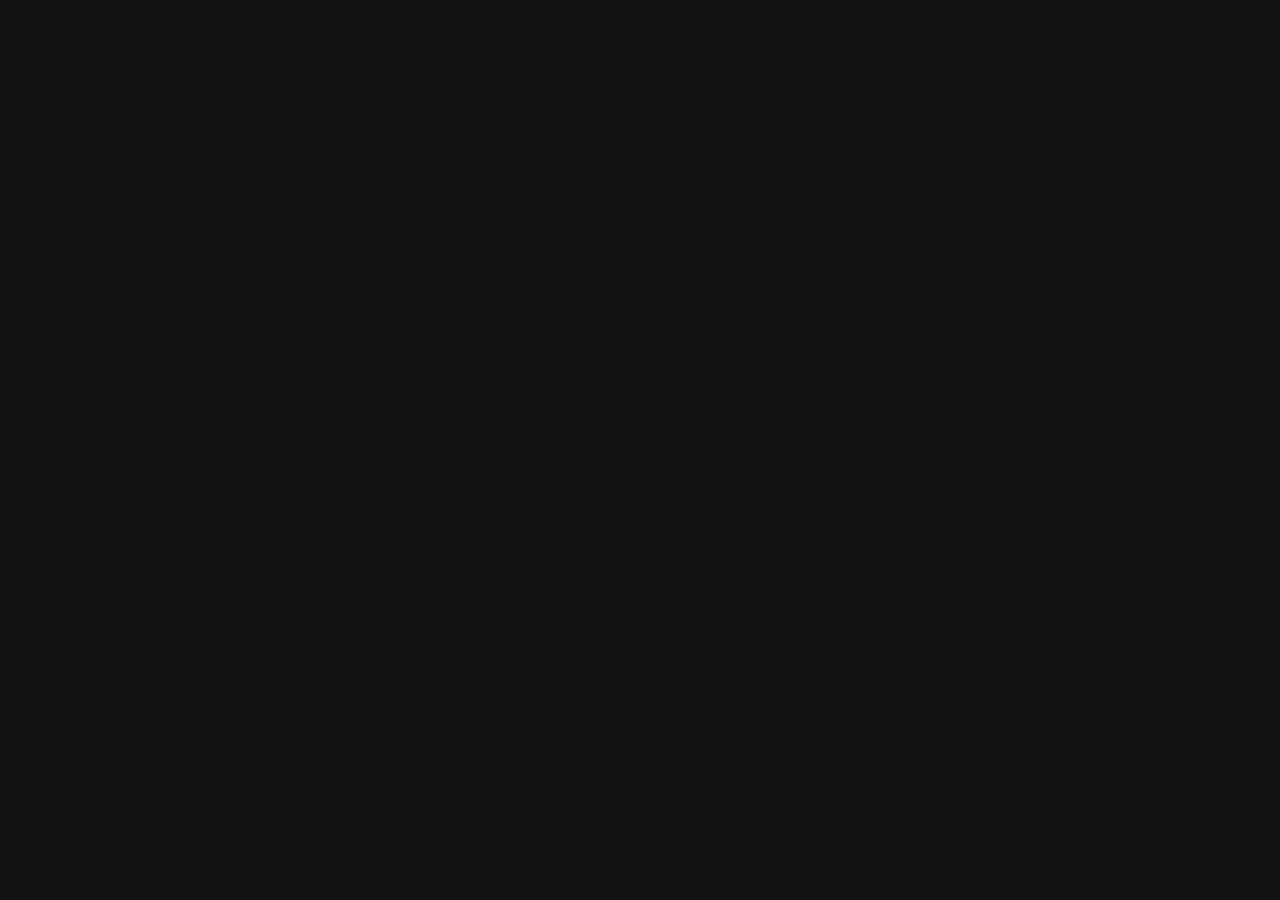
==== index.html @ fad19578 "init" ====
<!DOCTYPE html>
<html lang="en">
<head>
    <meta charset="UTF-8">
    <meta name="viewport" content="width=device-width, initial-scale=1.0">
    <meta http-equiv="X-UA-Compatible" content="ie=edge">
    <link rel="stylesheet" href="https://use.fontawesome.com/releases/v5.4.1/css/all.css" integrity="sha384-5sAR7xN1Nv6T6+dT2mhtzEpVJvfS3NScPQTrOxhwjIuvcA67KV2R5Jz6kr4abQsz" crossorigin="anonymous">
    <link rel="stylesheet" href="style.css">
    <title>H4Z</title>
</head>
<body>
  
</body>
</html>
---- style.css ----
@import url('https://fonts.googleapis.com/css?family=Roboto');

.grid-2{
  display: grid;
  grid-template-columns: repeat(2,1fr);
}

body{
  margin: 0;
  padding: 0;
  font-family: 'Roboto', sans-serif;
  background-color: #101214;
  color: #7A7C80;
}
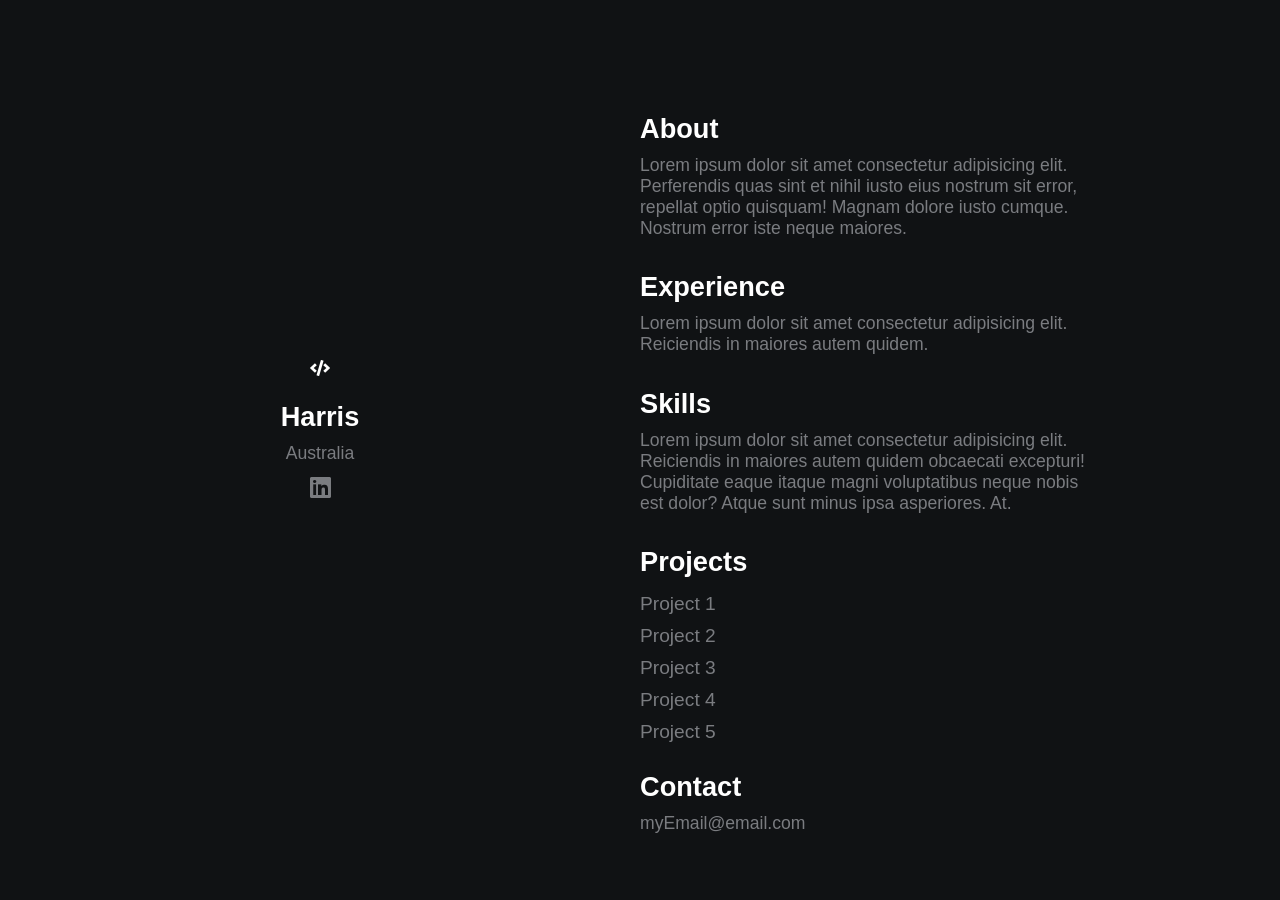
==== commit 2e0eb8ad: "updated" ====
--- a/index.html
+++ b/index.html
@@ -9,6 +9,29 @@
     <title>H4Z</title>
 </head>
 <body>
-  
+  <div class="grid-2">
+    <div class="section-1">
+      <i class="fas fa-code fa-5z white"></i>
+      <h2>Harris</h2>
+      <p>Australia</p>
+      <a href="https://www.linkedin.com/in/harrisvandenberg/"><i class="fab fa-linkedin"></i></a>
+    </div>
+    <div class="section-2">
+      <h2>About</h2>
+      <p>Lorem ipsum dolor sit amet consectetur adipisicing elit. Perferendis quas sint et nihil iusto eius nostrum sit error, repellat optio quisquam! Magnam dolore iusto cumque. Nostrum error iste neque maiores.</p>
+      <h2>Experience</h2>
+      <p>Lorem ipsum dolor sit amet consectetur adipisicing elit. Reiciendis in maiores autem quidem.</p>
+      <h2>Skills</h2>
+      <p>Lorem ipsum dolor sit amet consectetur adipisicing elit. Reiciendis in maiores autem quidem obcaecati excepturi! Cupiditate eaque itaque magni voluptatibus neque nobis est dolor? Atque sunt minus ipsa asperiores. At.</p>
+      <h2>Projects</h2>
+      <a href="#">Project 1</a>
+      <a href="#">Project 2</a>
+      <a href="#">Project 3</a>
+      <a href="#">Project 4</a>
+      <a href="#">Project 5</a>
+      <h2>Contact</h2>
+      <p>myEmail@email.com</p>
+    </div>
+  </div>
 </body>
 </html>
--- a/style.css
+++ b/style.css
@@ -1,14 +1,104 @@
+/* global */
 @import url('https://fonts.googleapis.com/css?family=Roboto');
 
 .grid-2{
-  display: grid;
-  grid-template-columns: repeat(2,1fr);
+    display: grid;
+    grid-template-columns: repeat(2,1fr);
 }
 
 body{
-  margin: 0;
-  padding: 0;
-  font-family: 'Roboto', sans-serif;
-  background-color: #101214;
-  color: #7A7C80;
+    margin: 0;
+    padding: 0;
+    font-family: 'Roboto', sans-serif;
+    background-color: #101214;
+    color: #7A7C80;
+
 }
+
+h2,.white{
+    color: #fff;
+}
+
+a{
+    color: #7A7C80;
+    text-decoration: none;
+}
+/* section 1 */
+.section-1{
+    padding-top: 40vh;
+    text-align: center;
+}
+
+.section-1 p{
+    font-size: 1.1rem;
+    padding-bottom: 10px;
+    margin:0;
+}
+
+.section-1 h2{
+    font-size: 1.7rem;
+    margin-bottom: 10px;
+}
+
+.section-1 a{
+    font-size: 1.5rem;
+    padding: 10px;
+}
+/* section 2 */
+.section-2{
+    padding-top: 10vh;
+    width: 70%;
+}
+
+.section-2 h2{
+    font-size: 1.7rem;
+    margin-bottom: 10px;
+}
+
+.section-2 p{
+    font-size: 1.1rem;
+    padding-bottom: 10px;
+    margin:0;
+}
+
+.section-2 a{
+    display: block;
+    padding: 5px;
+    font-size: 1.2rem;
+    padding-left: 0;
+    width: 100px;
+}
+/* animations / utilities */
+.section-2 a:hover{
+    font-size: 1.3rem;
+    color: #fff;
+    cursor: pointer;
+    transition: 0.2s;
+}
+
+.section-1 a:hover{
+    color: #fff;
+    cursor: pointer;
+    transition: 0.3s;
+}
+
+.white:hover{
+    position: relative;
+    padding-left: 10px;
+}
+
+/* media queres */
+@media(max-width:780px){
+    .grid-2{
+        grid-template-columns: 1fr;
+    }
+    .section-1{
+        padding:0;
+        padding-top: 5rem;
+    }
+    .section-2{
+        padding: 0;
+        padding-left: 1.5rem;
+        padding-top: 2rem;
+    }
+}
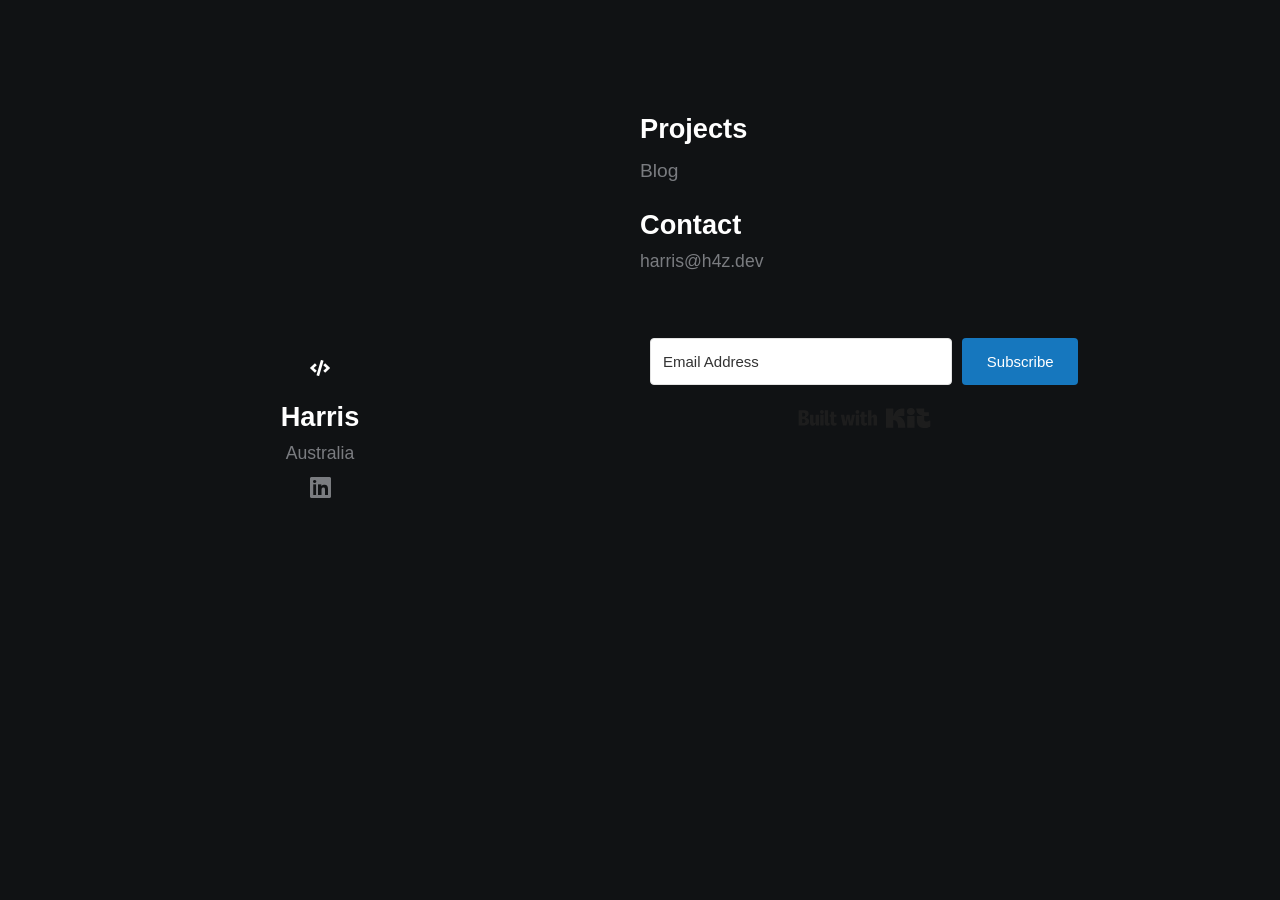
==== commit 2a976bb5: "updated" ====
--- a/index.html
+++ b/index.html
@@ -17,21 +17,17 @@
       <a href="https://www.linkedin.com/in/harrisvandenberg/"><i class="fab fa-linkedin"></i></a>
     </div>
     <div class="section-2">
-      <h2>About</h2>
-      <p>Lorem ipsum dolor sit amet consectetur adipisicing elit. Perferendis quas sint et nihil iusto eius nostrum sit error, repellat optio quisquam! Magnam dolore iusto cumque. Nostrum error iste neque maiores.</p>
+      <!--<h2>About</h2>
+      <p></p>
       <h2>Experience</h2>
       <p>Lorem ipsum dolor sit amet consectetur adipisicing elit. Reiciendis in maiores autem quidem.</p>
       <h2>Skills</h2>
-      <p>Lorem ipsum dolor sit amet consectetur adipisicing elit. Reiciendis in maiores autem quidem obcaecati excepturi! Cupiditate eaque itaque magni voluptatibus neque nobis est dolor? Atque sunt minus ipsa asperiores. At.</p>
+      <p> </p> -->
       <h2>Projects</h2>
-      <a href="#">Project 1</a>
-      <a href="#">Project 2</a>
-      <a href="#">Project 3</a>
-      <a href="#">Project 4</a>
-      <a href="#">Project 5</a>
+      <a href="https://blog.h4z.dev"><i class="fab fa-pencil"></i>Blog</a>
       <h2>Contact</h2>
-      <p>myEmail@email.com</p>
-    </div>
+      <p>harris@h4z.dev</p>
+      <form action="https://app.kit.com/forms/8680327/subscriptions" class="seva-form formkit-form" method="post" data-sv-form="8680327" data-uid="2db539d776" data-format="inline" data-version="5" data-options="{&quot;settings&quot;:{&quot;after_subscribe&quot;:{&quot;action&quot;:&quot;message&quot;,&quot;success_message&quot;:&quot;Success! Now check your email to confirm your subscription.&quot;,&quot;redirect_url&quot;:&quot;&quot;},&quot;analytics&quot;:{&quot;google&quot;:null,&quot;fathom&quot;:null,&quot;facebook&quot;:null,&quot;segment&quot;:null,&quot;pinterest&quot;:null,&quot;sparkloop&quot;:null,&quot;googletagmanager&quot;:null},&quot;modal&quot;:{&quot;trigger&quot;:&quot;timer&quot;,&quot;scroll_percentage&quot;:null,&quot;timer&quot;:5,&quot;devices&quot;:&quot;all&quot;,&quot;show_once_every&quot;:15},&quot;powered_by&quot;:{&quot;show&quot;:true,&quot;url&quot;:&quot;https://kit.com/features/forms?utm_campaign=poweredby&amp;utm_content=form&amp;utm_medium=referral&amp;utm_source=dynamic&quot;},&quot;recaptcha&quot;:{&quot;enabled&quot;:false},&quot;return_visitor&quot;:{&quot;action&quot;:&quot;show&quot;,&quot;custom_content&quot;:&quot;&quot;},&quot;slide_in&quot;:{&quot;display_in&quot;:&quot;bottom_right&quot;,&quot;trigger&quot;:&quot;timer&quot;,&quot;scroll_percentage&quot;:null,&quot;timer&quot;:5,&quot;devices&quot;:&quot;all&quot;,&quot;show_once_every&quot;:15},&quot;sticky_bar&quot;:{&quot;display_in&quot;:&quot;top&quot;,&quot;trigger&quot;:&quot;timer&quot;,&quot;scroll_percentage&quot;:null,&quot;timer&quot;:5,&quot;devices&quot;:&quot;all&quot;,&quot;show_once_every&quot;:15}},&quot;version&quot;:&quot;5&quot;}" min-width="400 500 600 700 800"><div data-style="clean"><ul class="formkit-alert formkit-alert-error" data-element="errors" data-group="alert"></ul><div data-element="fields" data-stacked="false" class="seva-fields formkit-fields"><div class="formkit-field"><input class="formkit-input" name="email_address" style="color: rgb(0, 0, 0); border-color: rgb(227, 227, 227); border-radius: 4px; font-weight: 400;" aria-label="Email Address" placeholder="Email Address" required="" type="email"></div><button data-element="submit" class="formkit-submit formkit-submit" style="color: rgb(255, 255, 255); background-color: rgb(22, 119, 190); border-radius: 4px; font-weight: 400;"><div class="formkit-spinner"><div></div><div></div><div></div></div><span class="">Subscribe</span></button></div><div class="formkit-powered-by-convertkit-container"><a href="https://kit.com/features/forms?utm_campaign=poweredby&amp;utm_content=form&amp;utm_medium=referral&amp;utm_source=dynamic" data-element="powered-by" class="formkit-powered-by-convertkit" data-variant="dark" target="_blank" rel="nofollow">Built with Kit</a></div></div><style>.formkit-form[data-uid="2db539d776"] *{box-sizing:border-box;}.formkit-form[data-uid="2db539d776"]{-webkit-font-smoothing:antialiased;-moz-osx-font-smoothing:grayscale;}.formkit-form[data-uid="2db539d776"] legend{border:none;font-size:inherit;margin-bottom:10px;padding:0;position:relative;display:table;}.formkit-form[data-uid="2db539d776"] fieldset{border:0;padding:0.01em 0 0 0;margin:0;min-width:0;}.formkit-form[data-uid="2db539d776"] body:not(:-moz-handler-blocked) fieldset{display:table-cell;}.formkit-form[data-uid="2db539d776"] h1,.formkit-form[data-uid="2db539d776"] h2,.formkit-form[data-uid="2db539d776"] h3,.formkit-form[data-uid="2db539d776"] h4,.formkit-form[data-uid="2db539d776"] h5,.formkit-form[data-uid="2db539d776"] h6{color:inherit;font-size:inherit;font-weight:inherit;}.formkit-form[data-uid="2db539d776"] h2{font-size:1.5em;margin:1em 0;}.formkit-form[data-uid="2db539d776"] h3{font-size:1.17em;margin:1em 0;}.formkit-form[data-uid="2db539d776"] p{color:inherit;font-size:inherit;font-weight:inherit;}.formkit-form[data-uid="2db539d776"] ol:not([template-default]),.formkit-form[data-uid="2db539d776"] ul:not([template-default]),.formkit-form[data-uid="2db539d776"] blockquote:not([template-default]){text-align:left;}.formkit-form[data-uid="2db539d776"] p:not([template-default]),.formkit-form[data-uid="2db539d776"] hr:not([template-default]),.formkit-form[data-uid="2db539d776"] blockquote:not([template-default]),.formkit-form[data-uid="2db539d776"] ol:not([template-default]),.formkit-form[data-uid="2db539d776"] ul:not([template-default]){color:inherit;font-style:initial;}.formkit-form[data-uid="2db539d776"] .ordered-list,.formkit-form[data-uid="2db539d776"] .unordered-list{list-style-position:outside !important;padding-left:1em;}.formkit-form[data-uid="2db539d776"] .list-item{padding-left:0;}.formkit-form[data-uid="2db539d776"][data-format="modal"]{display:none;}.formkit-form[data-uid="2db539d776"][data-format="slide in"]{display:none;}.formkit-form[data-uid="2db539d776"][data-format="sticky bar"]{display:none;}.formkit-sticky-bar .formkit-form[data-uid="2db539d776"][data-format="sticky bar"]{display:block;}.formkit-form[data-uid="2db539d776"] .formkit-input,.formkit-form[data-uid="2db539d776"] .formkit-select,.formkit-form[data-uid="2db539d776"] .formkit-checkboxes{width:100%;}.formkit-form[data-uid="2db539d776"] .formkit-button,.formkit-form[data-uid="2db539d776"] .formkit-submit{border:0;border-radius:5px;color:#ffffff;cursor:pointer;display:inline-block;text-align:center;font-size:15px;font-weight:500;cursor:pointer;margin-bottom:15px;overflow:hidden;padding:0;position:relative;vertical-align:middle;}.formkit-form[data-uid="2db539d776"] .formkit-button:hover,.formkit-form[data-uid="2db539d776"] .formkit-submit:hover,.formkit-form[data-uid="2db539d776"] .formkit-button:focus,.formkit-form[data-uid="2db539d776"] .formkit-submit:focus{outline:none;}.formkit-form[data-uid="2db539d776"] .formkit-button:hover > span,.formkit-form[data-uid="2db539d776"] .formkit-submit:hover > span,.formkit-form[data-uid="2db539d776"] .formkit-button:focus > span,.formkit-form[data-uid="2db539d776"] .formkit-submit:focus > span{background-color:rgba(0,0,0,0.1);}.formkit-form[data-uid="2db539d776"] .formkit-button > span,.formkit-form[data-uid="2db539d776"] .formkit-submit > span{display:block;-webkit-transition:all 300ms ease-in-out;transition:all 300ms ease-in-out;padding:12px 24px;}.formkit-form[data-uid="2db539d776"] .formkit-input{background:#ffffff;font-size:15px;padding:12px;border:1px solid #e3e3e3;-webkit-flex:1 0 auto;-ms-flex:1 0 auto;flex:1 0 auto;line-height:1.4;margin:0;-webkit-transition:border-color ease-out 300ms;transition:border-color ease-out 300ms;}.formkit-form[data-uid="2db539d776"] .formkit-input:focus{outline:none;border-color:#1677be;-webkit-transition:border-color ease 300ms;transition:border-color ease 300ms;}.formkit-form[data-uid="2db539d776"] .formkit-input::-webkit-input-placeholder{color:inherit;opacity:0.8;}.formkit-form[data-uid="2db539d776"] .formkit-input::-moz-placeholder{color:inherit;opacity:0.8;}.formkit-form[data-uid="2db539d776"] .formkit-input:-ms-input-placeholder{color:inherit;opacity:0.8;}.formkit-form[data-uid="2db539d776"] .formkit-input::placeholder{color:inherit;opacity:0.8;}.formkit-form[data-uid="2db539d776"] [data-group="dropdown"]{position:relative;display:inline-block;width:100%;}.formkit-form[data-uid="2db539d776"] [data-group="dropdown"]::before{content:"";top:calc(50% - 2.5px);right:10px;position:absolute;pointer-events:none;border-color:#4f4f4f transparent transparent transparent;border-style:solid;border-width:6px 6px 0 6px;height:0;width:0;z-index:999;}.formkit-form[data-uid="2db539d776"] [data-group="dropdown"] select{height:auto;width:100%;cursor:pointer;color:#333333;line-height:1.4;margin-bottom:0;padding:0 6px;-webkit-appearance:none;-moz-appearance:none;appearance:none;font-size:15px;padding:12px;padding-right:25px;border:1px solid #e3e3e3;background:#ffffff;}.formkit-form[data-uid="2db539d776"] [data-group="dropdown"] select:focus{outline:none;}.formkit-form[data-uid="2db539d776"] [data-group="checkboxes"]{text-align:left;margin:0;}.formkit-form[data-uid="2db539d776"] [data-group="checkboxes"] [data-group="checkbox"]{margin-bottom:10px;}.formkit-form[data-uid="2db539d776"] [data-group="checkboxes"] [data-group="checkbox"] *{cursor:pointer;}.formkit-form[data-uid="2db539d776"] [data-group="checkboxes"] [data-group="checkbox"]:last-of-type{margin-bottom:0;}.formkit-form[data-uid="2db539d776"] [data-group="checkboxes"] [data-group="checkbox"] input[type="checkbox"]{display:none;}.formkit-form[data-uid="2db539d776"] [data-group="checkboxes"] [data-group="checkbox"] input[type="checkbox"] + label::after{content:none;}.formkit-form[data-uid="2db539d776"] [data-group="checkboxes"] [data-group="checkbox"] input[type="checkbox"]:checked + label::after{border-color:#ffffff;content:"";}.formkit-form[data-uid="2db539d776"] [data-group="checkboxes"] [data-group="checkbox"] input[type="checkbox"]:checked + label::before{background:#10bf7a;border-color:#10bf7a;}.formkit-form[data-uid="2db539d776"] [data-group="checkboxes"] [data-group="checkbox"] label{position:relative;display:inline-block;padding-left:28px;}.formkit-form[data-uid="2db539d776"] [data-group="checkboxes"] [data-group="checkbox"] label::before,.formkit-form[data-uid="2db539d776"] [data-group="checkboxes"] [data-group="checkbox"] label::after{position:absolute;content:"";display:inline-block;}.formkit-form[data-uid="2db539d776"] [data-group="checkboxes"] [data-group="checkbox"] label::before{height:16px;width:16px;border:1px solid #e3e3e3;background:#ffffff;left:0px;top:3px;}.formkit-form[data-uid="2db539d776"] [data-group="checkboxes"] [data-group="checkbox"] label::after{height:4px;width:8px;border-left:2px solid #4d4d4d;border-bottom:2px solid #4d4d4d;-webkit-transform:rotate(-45deg);-ms-transform:rotate(-45deg);transform:rotate(-45deg);left:4px;top:8px;}.formkit-form[data-uid="2db539d776"] .formkit-alert{background:#f9fafb;border:1px solid #e3e3e3;border-radius:5px;-webkit-flex:1 0 auto;-ms-flex:1 0 auto;flex:1 0 auto;list-style:none;margin:25px auto;padding:12px;text-align:center;width:100%;}.formkit-form[data-uid="2db539d776"] .formkit-alert:empty{display:none;}.formkit-form[data-uid="2db539d776"] .formkit-alert-success{background:#d3fbeb;border-color:#10bf7a;color:#0c905c;}.formkit-form[data-uid="2db539d776"] .formkit-alert-error{background:#fde8e2;border-color:#f2643b;color:#ea4110;}.formkit-form[data-uid="2db539d776"] .formkit-spinner{display:-webkit-box;display:-webkit-flex;display:-ms-flexbox;display:flex;height:0px;width:0px;margin:0 auto;position:absolute;top:0;left:0;right:0;width:0px;overflow:hidden;text-align:center;-webkit-transition:all 300ms ease-in-out;transition:all 300ms ease-in-out;}.formkit-form[data-uid="2db539d776"] .formkit-spinner > div{margin:auto;width:12px;height:12px;background-color:#fff;opacity:0.3;border-radius:100%;display:inline-block;-webkit-animation:formkit-bouncedelay-formkit-form-data-uid-2db539d776- 1.4s infinite ease-in-out both;animation:formkit-bouncedelay-formkit-form-data-uid-2db539d776- 1.4s infinite ease-in-out both;}.formkit-form[data-uid="2db539d776"] .formkit-spinner > div:nth-child(1){-webkit-animation-delay:-0.32s;animation-delay:-0.32s;}.formkit-form[data-uid="2db539d776"] .formkit-spinner > div:nth-child(2){-webkit-animation-delay:-0.16s;animation-delay:-0.16s;}.formkit-form[data-uid="2db539d776"] .formkit-submit[data-active] .formkit-spinner{opacity:1;height:100%;width:50px;}.formkit-form[data-uid="2db539d776"] .formkit-submit[data-active] .formkit-spinner ~ span{opacity:0;}.formkit-form[data-uid="2db539d776"] .formkit-powered-by[data-active="false"]{opacity:0.35;}.formkit-form[data-uid="2db539d776"] .formkit-powered-by-convertkit-container{display:-webkit-box;display:-webkit-flex;display:-ms-flexbox;display:flex;width:100%;margin:10px 0;position:relative;}.formkit-form[data-uid="2db539d776"] .formkit-powered-by-convertkit-container[data-active="false"]{opacity:0.35;}.formkit-form[data-uid="2db539d776"] .formkit-powered-by-convertkit{-webkit-align-items:center;-webkit-box-align:center;-ms-flex-align:center;align-items:center;background-color:#ffffff;border-radius:9px;color:#3d3d3d;cursor:pointer;display:block;height:36px;margin:0 auto;opacity:0.95;padding:0;-webkit-text-decoration:none;text-decoration:none;text-indent:100%;-webkit-transition:ease-in-out all 200ms;transition:ease-in-out all 200ms;white-space:nowrap;overflow:hidden;-webkit-user-select:none;-moz-user-select:none;-ms-user-select:none;user-select:none;width:157px;background-repeat:no-repeat;background-position:center;background-image:url("data:image/svg+xml;charset=utf8,%3Csvg width='133' height='36' viewBox='0 0 133 36' fill='none' xmlns='http://www.w3.org/2000/svg'%3E%3Cpath d='M0.861 25.5C0.735 25.5 0.651 25.416 0.651 25.29V10.548C0.651 10.422 0.735 10.338 0.861 10.338H6.279C9.072 10.338 10.668 11.451 10.668 13.824C10.668 15.819 9.219 16.932 8.001 17.226C7.707 17.268 7.707 17.625 8.022 17.688C9.912 18.108 11.088 19.116 11.088 21.321C11.088 23.715 9.429 25.5 6.426 25.5H0.861ZM5.397 23.085C6.825 23.085 7.518 22.224 7.518 21.006C7.518 19.683 6.825 18.948 5.397 18.948H4.2V23.085H5.397ZM5.313 16.617C6.51 16.617 7.245 15.945 7.245 14.601C7.245 13.383 6.51 12.753 5.25 12.753H4.2V16.617H5.313ZM17.9758 23.883C17.9758 23.568 17.6608 23.505 17.5348 23.799C17.0308 24.954 16.1698 25.731 14.5528 25.731C12.8728 25.731 12.0958 24.471 12.0958 22.707V14.937C12.0958 14.811 12.1798 14.727 12.3058 14.727H15.2248C15.3508 14.727 15.4348 14.811 15.4348 14.937V21.657C15.4348 22.581 15.7708 23.022 16.4638 23.022C17.1778 23.022 17.6188 22.581 17.6188 21.657V14.937C17.6188 14.811 17.7028 14.727 17.8288 14.727H20.7478C20.8738 14.727 20.9578 14.811 20.9578 14.937V25.29C20.9578 25.416 20.8738 25.5 20.7478 25.5H18.1858C18.0598 25.5 17.9758 25.416 17.9758 25.29V23.883ZM25.6141 25.29C25.6141 25.416 25.5301 25.5 25.4041 25.5H22.4851C22.3591 25.5 22.2751 25.416 22.2751 25.29V14.937C22.2751 14.811 22.3591 14.727 22.4851 14.727H25.4041C25.5301 14.727 25.6141 14.811 25.6141 14.937V25.29ZM23.9131 13.74C22.8001 13.74 22.0441 12.942 22.0441 11.934C22.0441 10.926 22.8001 10.107 23.9131 10.107C25.0051 10.107 25.7611 10.926 25.7611 11.934C25.7611 12.942 25.0051 13.74 23.9131 13.74ZM26.7883 10.548C26.7883 10.422 26.8723 10.338 26.9983 10.338H29.9173C30.0433 10.338 30.1273 10.422 30.1273 10.548V22.056C30.1273 22.749 30.2533 23.085 30.8203 23.085C31.0093 23.085 31.1983 23.043 31.3663 23.001C31.5133 22.959 31.6183 22.959 31.6183 23.127V25.059C31.6183 25.164 31.5763 25.269 31.4923 25.311C30.9673 25.521 30.2953 25.71 29.5813 25.71C27.7123 25.71 26.7883 24.639 26.7883 22.476V10.548ZM32.4237 14.727C32.8227 14.727 32.9277 14.538 32.9697 14.055L33.1167 12.039C33.1167 11.913 33.2217 11.829 33.3477 11.829H35.8887C36.0147 11.829 36.0987 11.913 36.0987 12.039V14.517C36.0987 14.643 36.1827 14.727 36.3087 14.727H38.2827C38.4087 14.727 38.4927 14.811 38.4927 14.937V16.659C38.4927 16.785 38.4087 16.869 38.2827 16.869H36.0777V22.056C36.0777 22.875 36.5397 23.085 37.0647 23.085C37.4847 23.085 37.9467 22.938 38.3247 22.707C38.4717 22.623 38.5767 22.665 38.5767 22.833V24.828C38.5767 24.933 38.5347 25.017 38.4507 25.08C37.8417 25.458 36.9807 25.71 36.0357 25.71C34.2927 25.71 32.7387 24.912 32.7387 22.476V16.869H31.8567C31.7307 16.869 31.6467 16.785 31.6467 16.659V14.937C31.6467 14.811 31.7307 14.727 31.8567 14.727H32.4237ZM51.3808 14.727C51.5068 14.727 51.5908 14.79 51.6118 14.916L52.3888 19.851L52.5778 21.174C52.6198 21.468 52.9558 21.468 52.9768 21.174C53.0398 20.712 53.0818 20.271 53.1658 19.83L53.8798 14.916C53.9008 14.79 53.9848 14.727 54.1108 14.727H56.6728C56.8198 14.727 56.8828 14.811 56.8618 14.958L54.6778 25.311C54.6568 25.437 54.5728 25.5 54.4468 25.5H51.3178C51.1918 25.5 51.1078 25.437 51.0868 25.311L50.1208 20.082L49.8898 18.633C49.8688 18.444 49.6588 18.444 49.6378 18.633L49.4068 20.103L48.5458 25.311C48.5248 25.437 48.4408 25.5 48.3148 25.5H45.2068C45.0808 25.5 44.9968 25.437 44.9758 25.311L42.8128 14.958C42.7918 14.811 42.8548 14.727 43.0018 14.727H45.9628C46.0888 14.727 46.1728 14.79 46.1938 14.916L46.9288 19.83C47.0128 20.271 47.0758 20.754 47.1388 21.195C47.2018 21.51 47.4748 21.531 47.5378 21.195L47.7478 19.872L48.6088 14.916C48.6298 14.79 48.7138 14.727 48.8398 14.727H51.3808ZM61.1582 25.29C61.1582 25.416 61.0742 25.5 60.9482 25.5H58.0292C57.9032 25.5 57.8192 25.416 57.8192 25.29V14.937C57.8192 14.811 57.9032 14.727 58.0292 14.727H60.9482C61.0742 14.727 61.1582 14.811 61.1582 14.937V25.29ZM59.4572 13.74C58.3442 13.74 57.5882 12.942 57.5882 11.934C57.5882 10.926 58.3442 10.107 59.4572 10.107C60.5492 10.107 61.3052 10.926 61.3052 11.934C61.3052 12.942 60.5492 13.74 59.4572 13.74ZM62.8154 14.727C63.2144 14.727 63.3194 14.538 63.3614 14.055L63.5084 12.039C63.5084 11.913 63.6134 11.829 63.7394 11.829H66.2804C66.4064 11.829 66.4904 11.913 66.4904 12.039V14.517C66.4904 14.643 66.5744 14.727 66.7004 14.727H68.6744C68.8004 14.727 68.8844 14.811 68.8844 14.937V16.659C68.8844 16.785 68.8004 16.869 68.6744 16.869H66.4694V22.056C66.4694 22.875 66.9314 23.085 67.4564 23.085C67.8764 23.085 68.3384 22.938 68.7164 22.707C68.8634 22.623 68.9684 22.665 68.9684 22.833V24.828C68.9684 24.933 68.9264 25.017 68.8424 25.08C68.2334 25.458 67.3724 25.71 66.4274 25.71C64.6844 25.71 63.1304 24.912 63.1304 22.476V16.869H62.2484C62.1224 16.869 62.0384 16.785 62.0384 16.659V14.937C62.0384 14.811 62.1224 14.727 62.2484 14.727H62.8154ZM73.4298 16.323C73.4298 16.638 73.7868 16.68 73.9128 16.407C74.3748 15.315 75.1308 14.496 76.6008 14.496C78.2178 14.496 78.9528 15.609 78.9528 17.373V25.29C78.9528 25.416 78.8688 25.5 78.7428 25.5H75.8238C75.6978 25.5 75.6138 25.416 75.6138 25.29V18.633C75.6138 17.709 75.2778 17.268 74.5848 17.268C73.8708 17.268 73.4298 17.709 73.4298 18.633V25.29C73.4298 25.416 73.3458 25.5 73.2198 25.5H70.3008C70.1748 25.5 70.0908 25.416 70.0908 25.29V10.548C70.0908 10.422 70.1748 10.338 70.3008 10.338H73.2198C73.3458 10.338 73.4298 10.422 73.4298 10.548V16.323Z' fill='%231E1E1E'/%3E%3Cpath d='M100.132 16.3203C105.58 17.3761 107.272 22.4211 107.318 27.4961C107.318 27.6101 107.226 27.7041 107.112 27.7041H100.252C100.138 27.7041 100.046 27.6121 100.046 27.5001C100.026 23.5629 99.3877 20.0896 95.4865 19.9396C95.3705 19.9356 95.2725 20.0276 95.2725 20.1456V27.5001C95.2725 27.6141 95.1806 27.7061 95.0666 27.7061H88.206C88.092 27.7061 88 27.6141 88 27.5001V8.75585C88 8.64187 88.092 8.54989 88.206 8.54989H95.0686C95.1826 8.54989 95.2745 8.64187 95.2745 8.75585V15.7764C95.2745 15.8804 95.3585 15.9644 95.4625 15.9644C95.5445 15.9644 95.6185 15.9104 95.6425 15.8324C97.4081 10.0416 100.709 8.58588 106.07 8.55189C106.184 8.55189 106.276 8.64387 106.276 8.75785V15.7604C106.276 15.8744 106.184 15.9664 106.07 15.9664H100.166C100.066 15.9664 99.9856 16.0464 99.9856 16.1464C99.9856 16.2304 100.048 16.3043 100.132 16.3203ZM118.918 20.7095V16.1704C118.918 16.0564 119.01 15.9644 119.124 15.9644H124.173C124.273 15.9644 124.353 15.8844 124.353 15.7844C124.353 15.6985 124.291 15.6245 124.207 15.6085C120.256 14.8246 118.432 12.5511 118.37 8.75585C118.368 8.64387 118.458 8.54989 118.572 8.54989H125.986C126.1 8.54989 126.192 8.64187 126.192 8.75585V11.9532C126.192 12.0672 126.284 12.1592 126.398 12.1592H130.649C130.763 12.1592 130.855 12.2511 130.855 12.3651V15.7624C130.855 15.8764 130.763 15.9684 130.649 15.9684H126.398C126.284 15.9684 126.192 16.0604 126.192 16.1744V19.8356C126.192 21.1294 126.986 21.5553 128.04 21.5553C129.692 21.5553 131.323 20.8114 131.977 20.4735C132.113 20.4035 132.277 20.5015 132.277 20.6555V26.3543C132.277 26.5063 132.193 26.6463 132.059 26.7183C131.413 27.0582 129.418 28 127.136 28C122.435 27.996 118.918 26.0824 118.918 20.7095ZM109.266 27.4981V16.1704C109.266 16.0564 109.358 15.9644 109.472 15.9644H116.334C116.448 15.9644 116.54 16.0564 116.54 16.1704V27.4981C116.54 27.6121 116.448 27.7041 116.334 27.7041H109.472C109.358 27.7021 109.266 27.6101 109.266 27.4981ZM108.876 11.4913C108.876 13.4189 110.238 14.9826 112.853 14.9826C115.469 14.9826 116.83 13.4189 116.83 11.4913C116.83 9.56369 115.471 8 112.853 8C110.238 8 108.876 9.56369 108.876 11.4913Z' fill='%231E1E1E'/%3E%3C/svg%3E");}.formkit-form[data-uid="2db539d776"] .formkit-powered-by-convertkit:hover,.formkit-form[data-uid="2db539d776"] .formkit-powered-by-convertkit:focus{background-color:#ffffff;-webkit-transform:scale(1.025) perspective(1px);-ms-transform:scale(1.025) perspective(1px);transform:scale(1.025) perspective(1px);opacity:1;}.formkit-form[data-uid="2db539d776"] .formkit-powered-by-convertkit[data-variant="dark"],.formkit-form[data-uid="2db539d776"] .formkit-powered-by-convertkit[data-variant="light"]{background-color:transparent;border-color:transparent;width:133px;}.formkit-form[data-uid="2db539d776"] .formkit-powered-by-convertkit[data-variant="light"]{color:#ffffff;background-image:url("data:image/svg+xml;charset=utf8,%3Csvg width='133' height='36' viewBox='0 0 133 36' fill='none' xmlns='http://www.w3.org/2000/svg'%3E%3Cpath d='M0.861 25.5C0.735 25.5 0.651 25.416 0.651 25.29V10.548C0.651 10.422 0.735 10.338 0.861 10.338H6.279C9.072 10.338 10.668 11.451 10.668 13.824C10.668 15.819 9.219 16.932 8.001 17.226C7.707 17.268 7.707 17.625 8.022 17.688C9.912 18.108 11.088 19.116 11.088 21.321C11.088 23.715 9.429 25.5 6.426 25.5H0.861ZM5.397 23.085C6.825 23.085 7.518 22.224 7.518 21.006C7.518 19.683 6.825 18.948 5.397 18.948H4.2V23.085H5.397ZM5.313 16.617C6.51 16.617 7.245 15.945 7.245 14.601C7.245 13.383 6.51 12.753 5.25 12.753H4.2V16.617H5.313ZM17.9758 23.883C17.9758 23.568 17.6608 23.505 17.5348 23.799C17.0308 24.954 16.1698 25.731 14.5528 25.731C12.8728 25.731 12.0958 24.471 12.0958 22.707V14.937C12.0958 14.811 12.1798 14.727 12.3058 14.727H15.2248C15.3508 14.727 15.4348 14.811 15.4348 14.937V21.657C15.4348 22.581 15.7708 23.022 16.4638 23.022C17.1778 23.022 17.6188 22.581 17.6188 21.657V14.937C17.6188 14.811 17.7028 14.727 17.8288 14.727H20.7478C20.8738 14.727 20.9578 14.811 20.9578 14.937V25.29C20.9578 25.416 20.8738 25.5 20.7478 25.5H18.1858C18.0598 25.5 17.9758 25.416 17.9758 25.29V23.883ZM25.6141 25.29C25.6141 25.416 25.5301 25.5 25.4041 25.5H22.4851C22.3591 25.5 22.2751 25.416 22.2751 25.29V14.937C22.2751 14.811 22.3591 14.727 22.4851 14.727H25.4041C25.5301 14.727 25.6141 14.811 25.6141 14.937V25.29ZM23.9131 13.74C22.8001 13.74 22.0441 12.942 22.0441 11.934C22.0441 10.926 22.8001 10.107 23.9131 10.107C25.0051 10.107 25.7611 10.926 25.7611 11.934C25.7611 12.942 25.0051 13.74 23.9131 13.74ZM26.7883 10.548C26.7883 10.422 26.8723 10.338 26.9983 10.338H29.9173C30.0433 10.338 30.1273 10.422 30.1273 10.548V22.056C30.1273 22.749 30.2533 23.085 30.8203 23.085C31.0093 23.085 31.1983 23.043 31.3663 23.001C31.5133 22.959 31.6183 22.959 31.6183 23.127V25.059C31.6183 25.164 31.5763 25.269 31.4923 25.311C30.9673 25.521 30.2953 25.71 29.5813 25.71C27.7123 25.71 26.7883 24.639 26.7883 22.476V10.548ZM32.4237 14.727C32.8227 14.727 32.9277 14.538 32.9697 14.055L33.1167 12.039C33.1167 11.913 33.2217 11.829 33.3477 11.829H35.8887C36.0147 11.829 36.0987 11.913 36.0987 12.039V14.517C36.0987 14.643 36.1827 14.727 36.3087 14.727H38.2827C38.4087 14.727 38.4927 14.811 38.4927 14.937V16.659C38.4927 16.785 38.4087 16.869 38.2827 16.869H36.0777V22.056C36.0777 22.875 36.5397 23.085 37.0647 23.085C37.4847 23.085 37.9467 22.938 38.3247 22.707C38.4717 22.623 38.5767 22.665 38.5767 22.833V24.828C38.5767 24.933 38.5347 25.017 38.4507 25.08C37.8417 25.458 36.9807 25.71 36.0357 25.71C34.2927 25.71 32.7387 24.912 32.7387 22.476V16.869H31.8567C31.7307 16.869 31.6467 16.785 31.6467 16.659V14.937C31.6467 14.811 31.7307 14.727 31.8567 14.727H32.4237ZM51.3808 14.727C51.5068 14.727 51.5908 14.79 51.6118 14.916L52.3888 19.851L52.5778 21.174C52.6198 21.468 52.9558 21.468 52.9768 21.174C53.0398 20.712 53.0818 20.271 53.1658 19.83L53.8798 14.916C53.9008 14.79 53.9848 14.727 54.1108 14.727H56.6728C56.8198 14.727 56.8828 14.811 56.8618 14.958L54.6778 25.311C54.6568 25.437 54.5728 25.5 54.4468 25.5H51.3178C51.1918 25.5 51.1078 25.437 51.0868 25.311L50.1208 20.082L49.8898 18.633C49.8688 18.444 49.6588 18.444 49.6378 18.633L49.4068 20.103L48.5458 25.311C48.5248 25.437 48.4408 25.5 48.3148 25.5H45.2068C45.0808 25.5 44.9968 25.437 44.9758 25.311L42.8128 14.958C42.7918 14.811 42.8548 14.727 43.0018 14.727H45.9628C46.0888 14.727 46.1728 14.79 46.1938 14.916L46.9288 19.83C47.0128 20.271 47.0758 20.754 47.1388 21.195C47.2018 21.51 47.4748 21.531 47.5378 21.195L47.7478 19.872L48.6088 14.916C48.6298 14.79 48.7138 14.727 48.8398 14.727H51.3808ZM61.1582 25.29C61.1582 25.416 61.0742 25.5 60.9482 25.5H58.0292C57.9032 25.5 57.8192 25.416 57.8192 25.29V14.937C57.8192 14.811 57.9032 14.727 58.0292 14.727H60.9482C61.0742 14.727 61.1582 14.811 61.1582 14.937V25.29ZM59.4572 13.74C58.3442 13.74 57.5882 12.942 57.5882 11.934C57.5882 10.926 58.3442 10.107 59.4572 10.107C60.5492 10.107 61.3052 10.926 61.3052 11.934C61.3052 12.942 60.5492 13.74 59.4572 13.74ZM62.8154 14.727C63.2144 14.727 63.3194 14.538 63.3614 14.055L63.5084 12.039C63.5084 11.913 63.6134 11.829 63.7394 11.829H66.2804C66.4064 11.829 66.4904 11.913 66.4904 12.039V14.517C66.4904 14.643 66.5744 14.727 66.7004 14.727H68.6744C68.8004 14.727 68.8844 14.811 68.8844 14.937V16.659C68.8844 16.785 68.8004 16.869 68.6744 16.869H66.4694V22.056C66.4694 22.875 66.9314 23.085 67.4564 23.085C67.8764 23.085 68.3384 22.938 68.7164 22.707C68.8634 22.623 68.9684 22.665 68.9684 22.833V24.828C68.9684 24.933 68.9264 25.017 68.8424 25.08C68.2334 25.458 67.3724 25.71 66.4274 25.71C64.6844 25.71 63.1304 24.912 63.1304 22.476V16.869H62.2484C62.1224 16.869 62.0384 16.785 62.0384 16.659V14.937C62.0384 14.811 62.1224 14.727 62.2484 14.727H62.8154ZM73.4298 16.323C73.4298 16.638 73.7868 16.68 73.9128 16.407C74.3748 15.315 75.1308 14.496 76.6008 14.496C78.2178 14.496 78.9528 15.609 78.9528 17.373V25.29C78.9528 25.416 78.8688 25.5 78.7428 25.5H75.8238C75.6978 25.5 75.6138 25.416 75.6138 25.29V18.633C75.6138 17.709 75.2778 17.268 74.5848 17.268C73.8708 17.268 73.4298 17.709 73.4298 18.633V25.29C73.4298 25.416 73.3458 25.5 73.2198 25.5H70.3008C70.1748 25.5 70.0908 25.416 70.0908 25.29V10.548C70.0908 10.422 70.1748 10.338 70.3008 10.338H73.2198C73.3458 10.338 73.4298 10.422 73.4298 10.548V16.323Z' fill='white'/%3E%3Cpath d='M100.132 16.3203C105.58 17.3761 107.272 22.4211 107.318 27.4961C107.318 27.6101 107.226 27.7041 107.112 27.7041H100.252C100.138 27.7041 100.046 27.6121 100.046 27.5001C100.026 23.5629 99.3877 20.0896 95.4865 19.9396C95.3705 19.9356 95.2725 20.0276 95.2725 20.1456V27.5001C95.2725 27.6141 95.1806 27.7061 95.0666 27.7061H88.206C88.092 27.7061 88 27.6141 88 27.5001V8.75585C88 8.64187 88.092 8.54989 88.206 8.54989H95.0686C95.1826 8.54989 95.2745 8.64187 95.2745 8.75585V15.7764C95.2745 15.8804 95.3585 15.9644 95.4625 15.9644C95.5445 15.9644 95.6185 15.9104 95.6425 15.8324C97.4081 10.0416 100.709 8.58588 106.07 8.55189C106.184 8.55189 106.276 8.64387 106.276 8.75785V15.7604C106.276 15.8744 106.184 15.9664 106.07 15.9664H100.166C100.066 15.9664 99.9856 16.0464 99.9856 16.1464C99.9856 16.2304 100.048 16.3043 100.132 16.3203ZM118.918 20.7095V16.1704C118.918 16.0564 119.01 15.9644 119.124 15.9644H124.173C124.273 15.9644 124.353 15.8844 124.353 15.7844C124.353 15.6985 124.291 15.6245 124.207 15.6085C120.256 14.8246 118.432 12.5511 118.37 8.75585C118.368 8.64387 118.458 8.54989 118.572 8.54989H125.986C126.1 8.54989 126.192 8.64187 126.192 8.75585V11.9532C126.192 12.0672 126.284 12.1592 126.398 12.1592H130.649C130.763 12.1592 130.855 12.2511 130.855 12.3651V15.7624C130.855 15.8764 130.763 15.9684 130.649 15.9684H126.398C126.284 15.9684 126.192 16.0604 126.192 16.1744V19.8356C126.192 21.1294 126.986 21.5553 128.04 21.5553C129.692 21.5553 131.323 20.8114 131.977 20.4735C132.113 20.4035 132.277 20.5015 132.277 20.6555V26.3543C132.277 26.5063 132.193 26.6463 132.059 26.7183C131.413 27.0582 129.418 28 127.136 28C122.435 27.996 118.918 26.0824 118.918 20.7095ZM109.266 27.4981V16.1704C109.266 16.0564 109.358 15.9644 109.472 15.9644H116.334C116.448 15.9644 116.54 16.0564 116.54 16.1704V27.4981C116.54 27.6121 116.448 27.7041 116.334 27.7041H109.472C109.358 27.7021 109.266 27.6101 109.266 27.4981ZM108.876 11.4913C108.876 13.4189 110.238 14.9826 112.853 14.9826C115.469 14.9826 116.83 13.4189 116.83 11.4913C116.83 9.56369 115.471 8 112.853 8C110.238 8 108.876 9.56369 108.876 11.4913Z' fill='white'/%3E%3C/svg%3E");}@-webkit-keyframes formkit-bouncedelay-formkit-form-data-uid-2db539d776-{0%,80%,100%{-webkit-transform:scale(0);-ms-transform:scale(0);transform:scale(0);}40%{-webkit-transform:scale(1);-ms-transform:scale(1);transform:scale(1);}}@keyframes formkit-bouncedelay-formkit-form-data-uid-2db539d776-{0%,80%,100%{-webkit-transform:scale(0);-ms-transform:scale(0);transform:scale(0);}40%{-webkit-transform:scale(1);-ms-transform:scale(1);transform:scale(1);}}.formkit-form[data-uid="2db539d776"] blockquote{padding:10px 20px;margin:0 0 20px;border-left:5px solid #e1e1e1;}.formkit-form[data-uid="2db539d776"] .seva-custom-content{padding:15px;font-size:16px;color:#fff;mix-blend-mode:difference;}.formkit-form[data-uid="2db539d776"] .formkit-modal.guard{max-width:420px;width:100%;} .formkit-form[data-uid="2db539d776"]{max-width:700px;}.formkit-form[data-uid="2db539d776"] [data-style="clean"]{width:100%;}.formkit-form[data-uid="2db539d776"] .formkit-fields{display:-webkit-box;display:-webkit-flex;display:-ms-flexbox;display:flex;-webkit-flex-wrap:wrap;-ms-flex-wrap:wrap;flex-wrap:wrap;margin:0 auto;}.formkit-form[data-uid="2db539d776"] .formkit-field,.formkit-form[data-uid="2db539d776"] .formkit-submit{margin:0 0 15px 0;-webkit-flex:1 0 100%;-ms-flex:1 0 100%;flex:1 0 100%;}.formkit-form[data-uid="2db539d776"] .formkit-powered-by-convertkit-container{margin:0;}.formkit-form[data-uid="2db539d776"] .formkit-submit{position:static;}.formkit-form[data-uid="2db539d776"][min-width~="700"] [data-style="clean"],.formkit-form[data-uid="2db539d776"][min-width~="800"] [data-style="clean"]{padding:10px;padding-top:56px;}.formkit-form[data-uid="2db539d776"][min-width~="700"] .formkit-fields[data-stacked="false"],.formkit-form[data-uid="2db539d776"][min-width~="800"] .formkit-fields[data-stacked="false"]{margin-left:-5px;margin-right:-5px;}.formkit-form[data-uid="2db539d776"][min-width~="700"] .formkit-fields[data-stacked="false"] .formkit-field,.formkit-form[data-uid="2db539d776"][min-width~="800"] .formkit-fields[data-stacked="false"] .formkit-field,.formkit-form[data-uid="2db539d776"][min-width~="700"] .formkit-fields[data-stacked="false"] .formkit-submit,.formkit-form[data-uid="2db539d776"][min-width~="800"] .formkit-fields[data-stacked="false"] .formkit-submit{margin:0 5px 15px 5px;}.formkit-form[data-uid="2db539d776"][min-width~="700"] .formkit-fields[data-stacked="false"] .formkit-field,.formkit-form[data-uid="2db539d776"][min-width~="800"] .formkit-fields[data-stacked="false"] .formkit-field{-webkit-flex:100 1 auto;-ms-flex:100 1 auto;flex:100 1 auto;}.formkit-form[data-uid="2db539d776"][min-width~="700"] .formkit-fields[data-stacked="false"] .formkit-submit,.formkit-form[data-uid="2db539d776"][min-width~="800"] .formkit-fields[data-stacked="false"] .formkit-submit{-webkit-flex:1 1 auto;-ms-flex:1 1 auto;flex:1 1 auto;} </style></form>
   </div>
 </body>
 </html>
